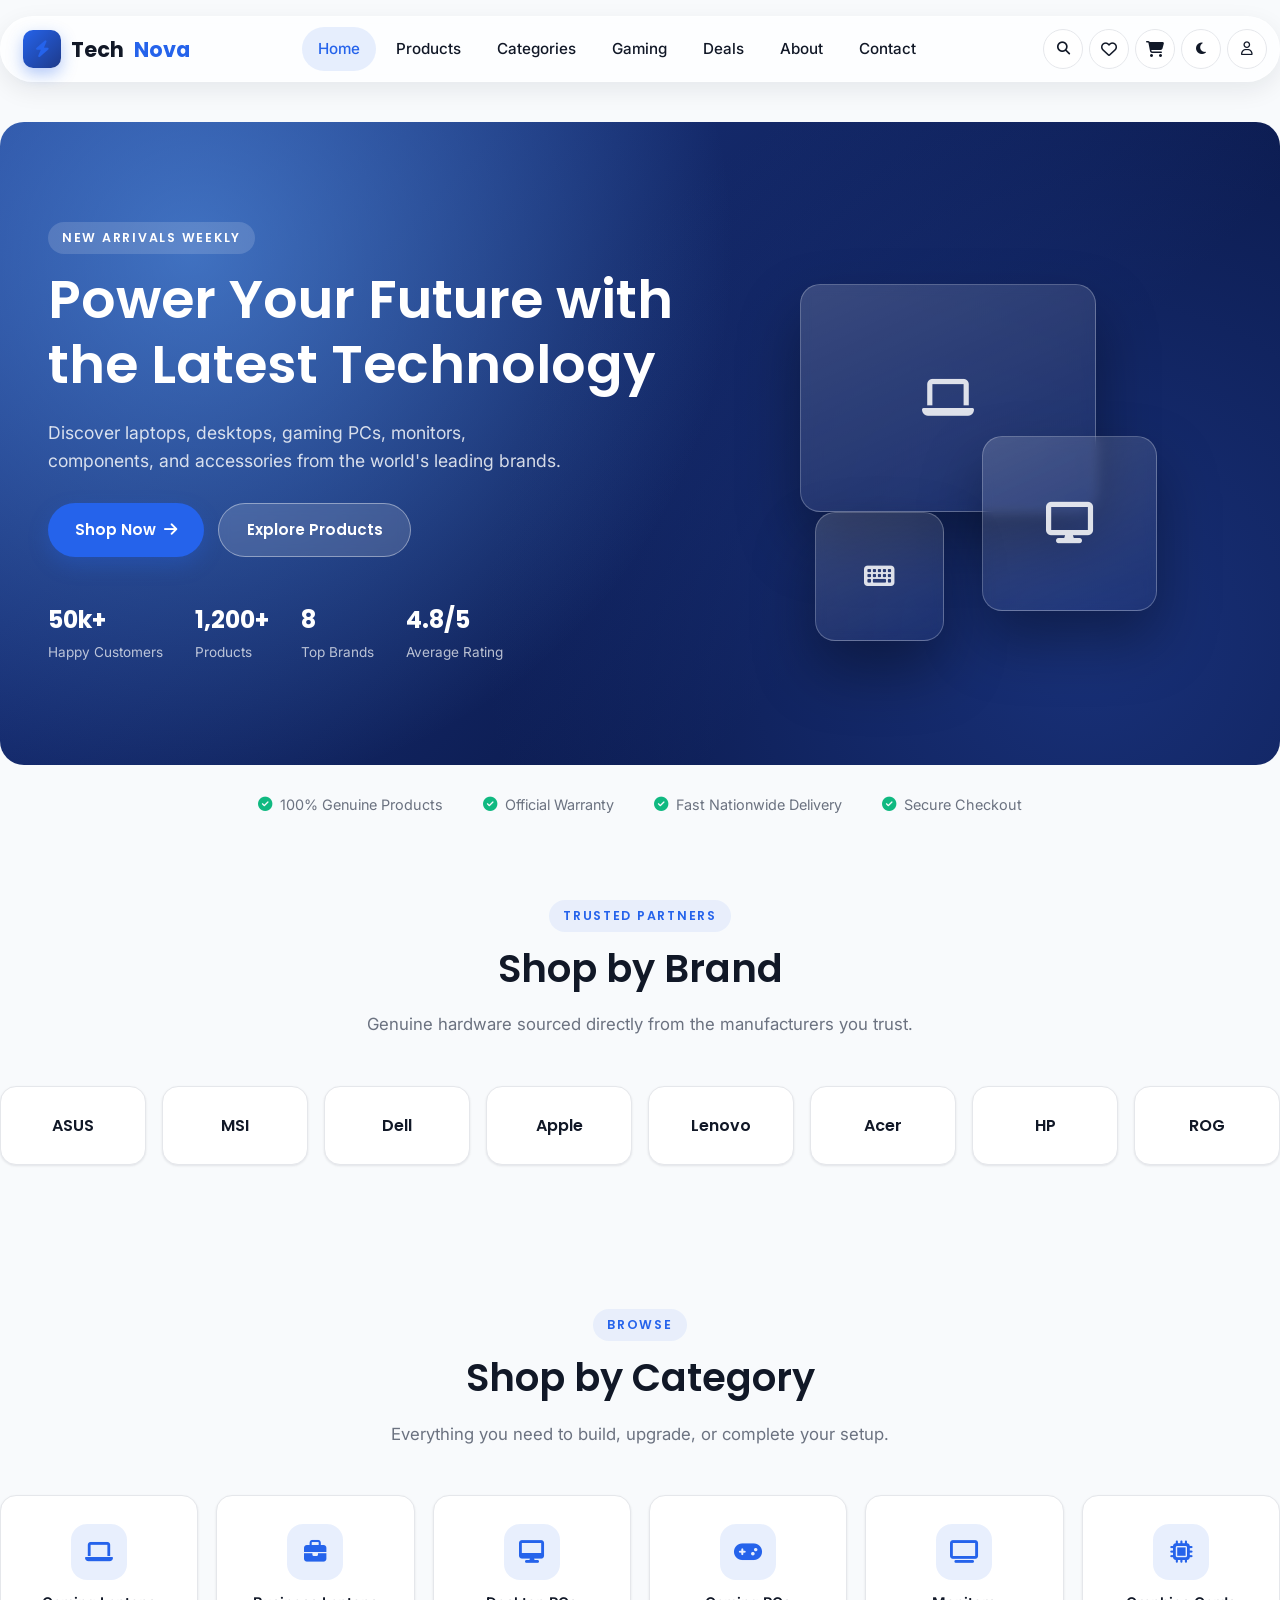
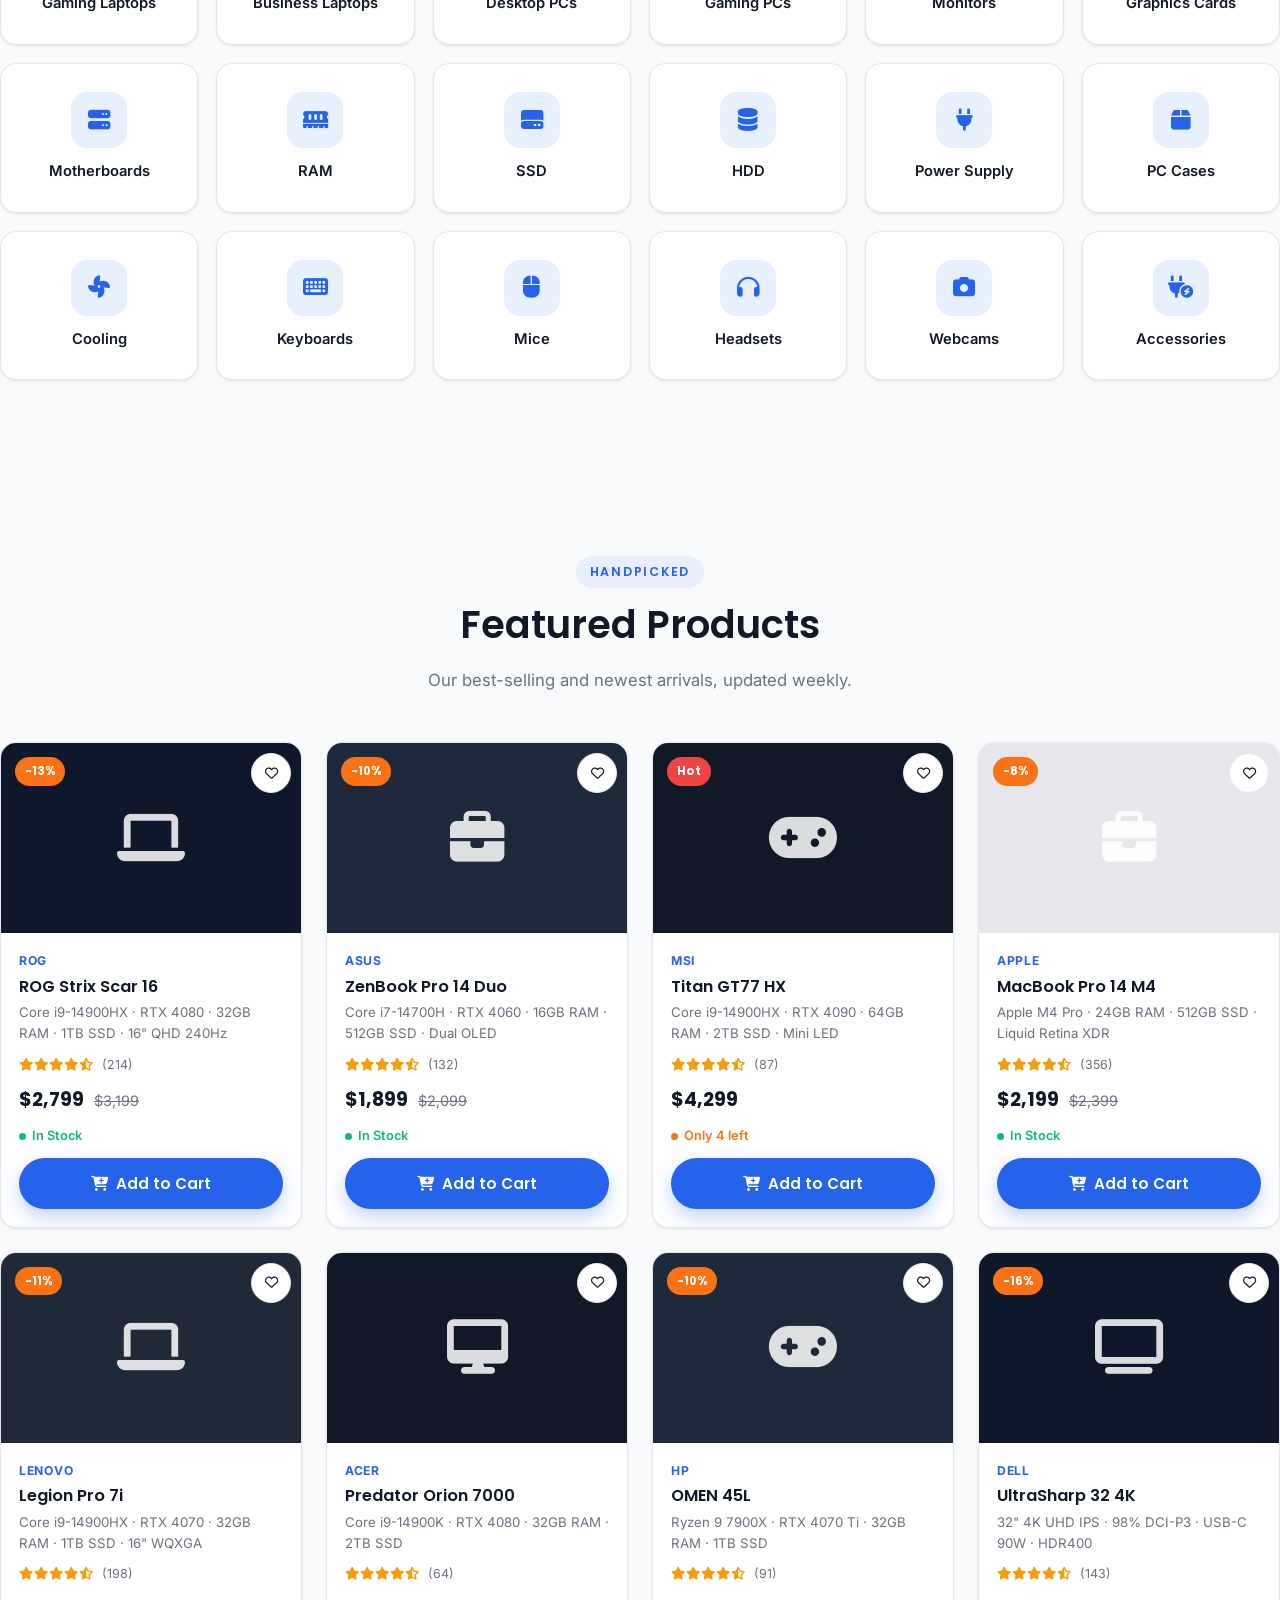
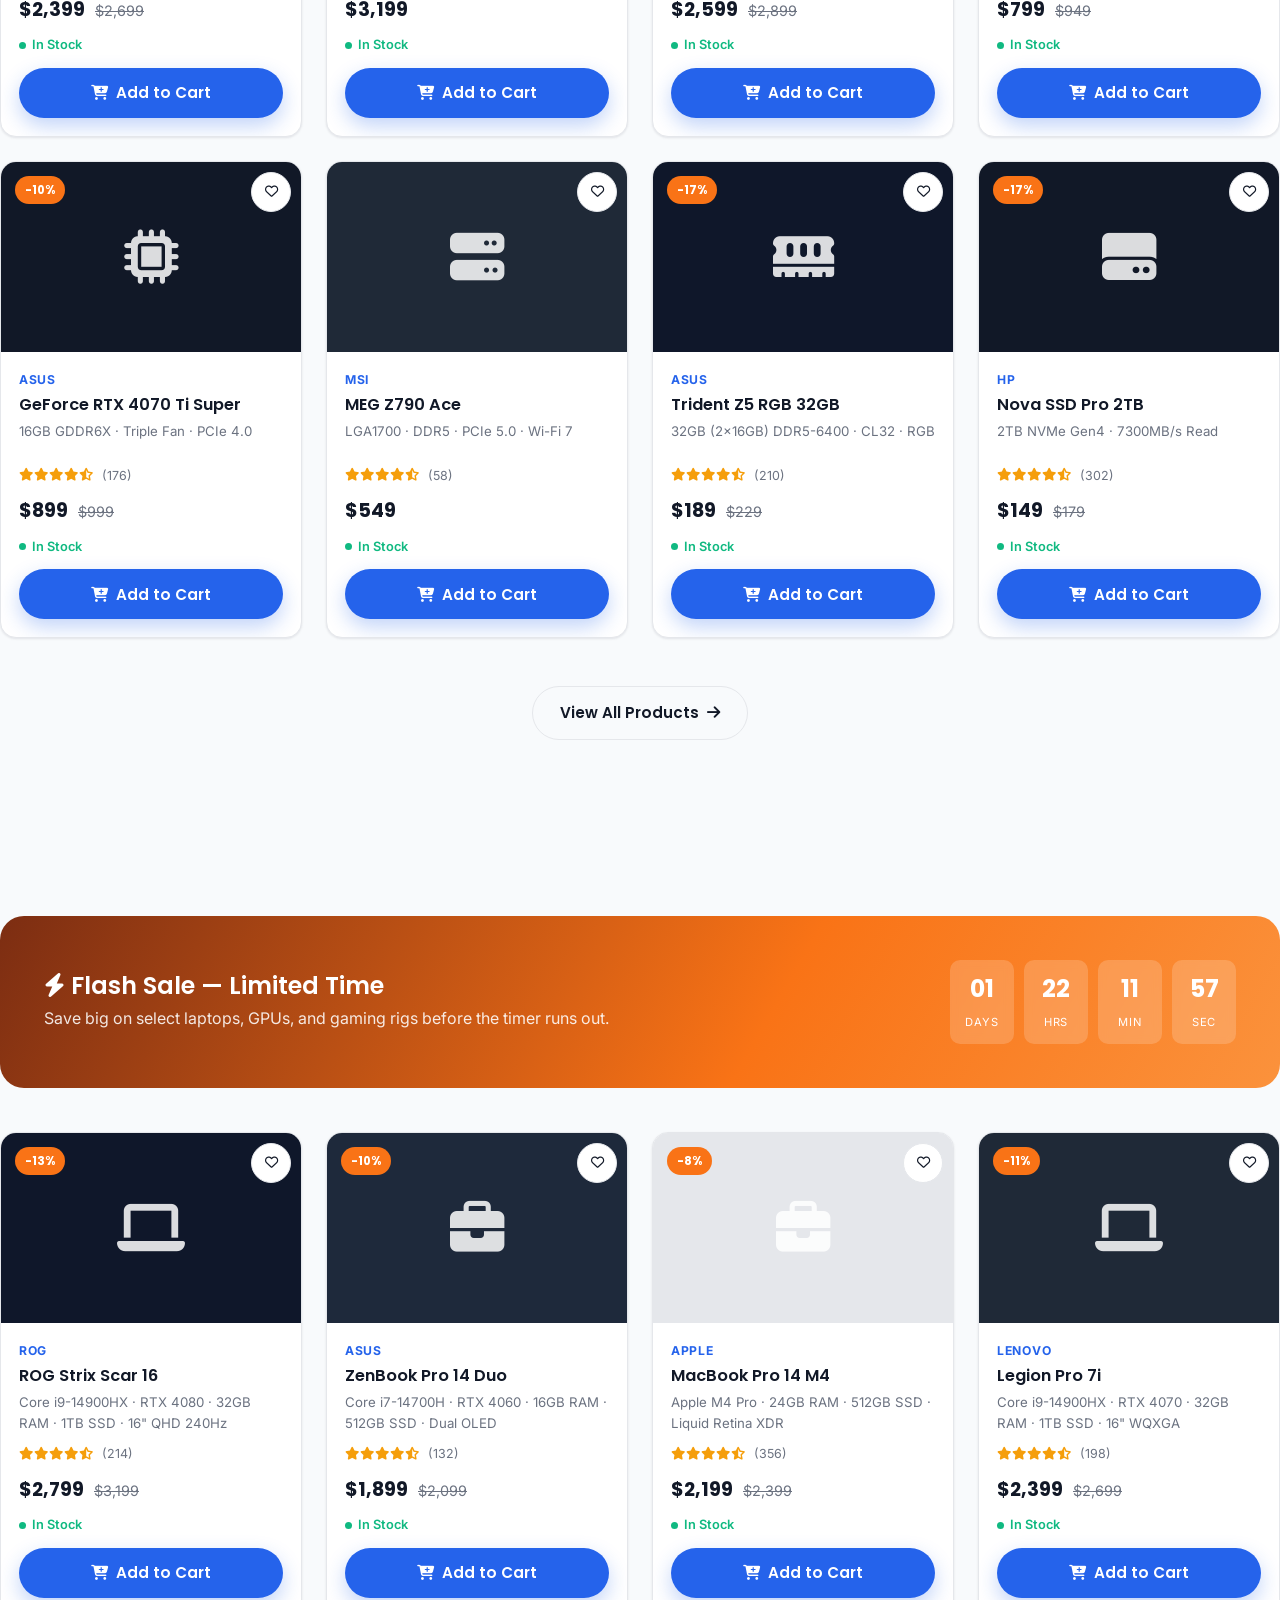
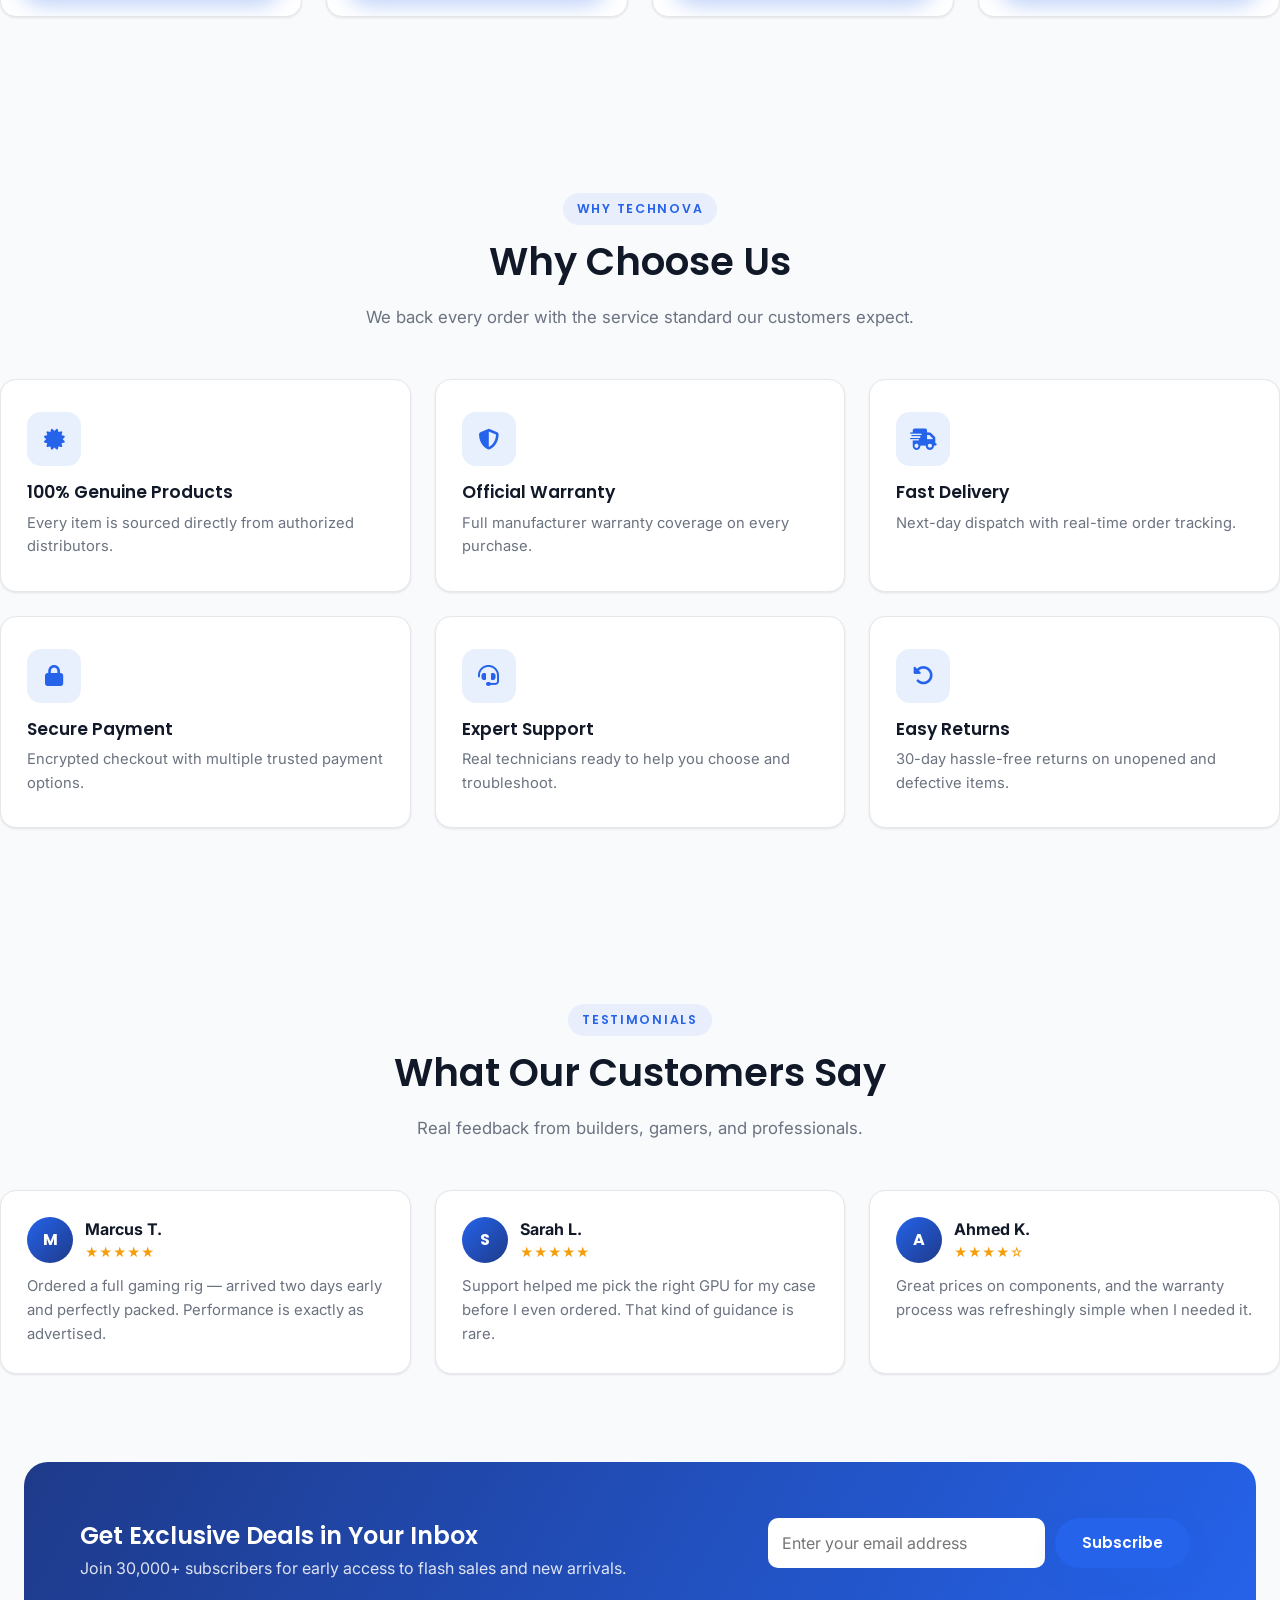
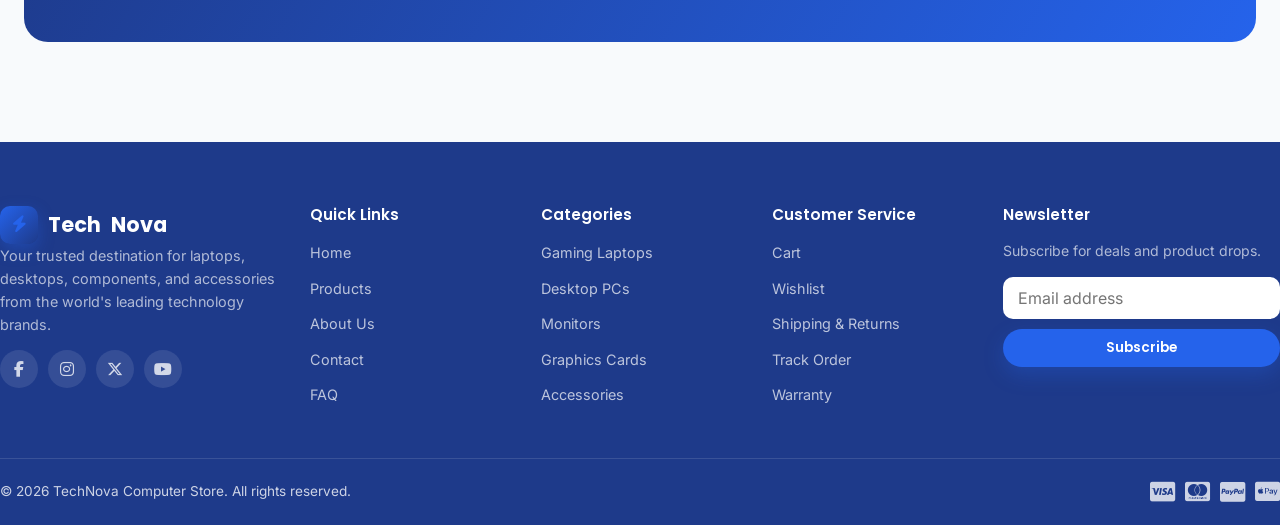
==== index.html @ 590c4b28 "first commit" ====
<!DOCTYPE html>
<html lang="en">
<head>
<meta charset="UTF-8">
<meta name="viewport" content="width=device-width, initial-scale=1.0">
<title>TechNova Computer Store — Power Your Future with the Latest Technology</title>
<meta name="description" content="Shop laptops, desktops, gaming PCs, monitors, components and accessories from the world's leading tech brands at TechNova.">
<link rel="preconnect" href="https://fonts.googleapis.com">
<link href="https://fonts.googleapis.com/css2?family=Poppins:wght@500;600;700;800&family=Inter:wght@400;500;600;700&display=swap" rel="stylesheet">
<link rel="icon" type="image/svg+xml" href="images/icons/favicon.svg">
<link rel="stylesheet" href="https://cdnjs.cloudflare.com/ajax/libs/font-awesome/6.5.2/css/all.min.css">
<link rel="stylesheet" href="css/style.css">
<link rel="stylesheet" href="css/animations.css">
<link rel="stylesheet" href="css/responsive.css">
</head>
<body>

<header class="site-header" id="siteHeader">
  <div class="header-inner">
    <a href="index.html" class="logo"><span class="logo-mark"><i class="fa-solid fa-bolt"></i></span>Tech<span>Nova</span></a>
    <nav class="nav-menu" id="navMenu">
      <a href="index.html" class="active">Home</a>
      <a href="products.html">Products</a>
      <a href="products.html#categories">Categories</a>
      <a href="products.html?category=gaming-laptops">Gaming</a>
      <a href="#deals">Deals</a>
      <a href="about.html">About</a>
      <a href="contact.html">Contact</a>
    </nav>
    <div class="header-actions">
      <button class="icon-btn search-open-btn" aria-label="Search"><i class="fa-solid fa-magnifying-glass"></i></button>
      <a href="wishlist.html" class="icon-btn icon-btn-wrap" aria-label="Wishlist"><i class="fa-regular fa-heart"></i><span class="badge-dot wishlist-count">0</span></a>
      <a href="cart.html" class="icon-btn icon-btn-wrap" aria-label="Cart"><i class="fa-solid fa-cart-shopping"></i><span class="badge-dot cart-count">0</span></a>
      <button class="icon-btn theme-toggle" aria-label="Toggle dark mode"><i class="fa-solid fa-moon"></i></button>
      <button class="icon-btn" aria-label="Account"><i class="fa-regular fa-user"></i></button>
      <button class="nav-toggle" id="navToggle" aria-label="Menu" aria-expanded="false"><span></span><span></span><span></span></button>
    </div>
  </div>
</header>

<div class="search-overlay" id="searchOverlay">
  <div class="search-panel">
    <div class="search-input-row">
      <i class="fa-solid fa-magnifying-glass"></i>
      <input type="text" id="searchInput" placeholder="Search laptops, GPUs, monitors...">
      <button id="searchCloseBtn" aria-label="Close search"><i class="fa-solid fa-xmark"></i></button>
    </div>
    <div class="search-results" id="searchResults"></div>
  </div>
</div>

<main>

  <!-- Hero -->
  <section class="hero container">
    <div class="hero-content">
      <span class="eyebrow">New Arrivals Weekly</span>
      <h1 class="fade-up">Power Your Future with the Latest Technology</h1>
      <p class="fade-up">Discover laptops, desktops, gaming PCs, monitors, components, and accessories from the world's leading brands.</p>
      <div class="hero-actions fade-up">
        <a href="products.html" class="btn btn-primary">Shop Now <i class="fa-solid fa-arrow-right"></i></a>
        <a href="#categories" class="btn btn-ghost">Explore Products</a>
      </div>
      <div class="hero-stats fade-up">
        <div><strong>50k+</strong><span>Happy Customers</span></div>
        <div><strong>1,200+</strong><span>Products</span></div>
        <div><strong>8</strong><span>Top Brands</span></div>
        <div><strong>4.8/5</strong><span>Average Rating</span></div>
      </div>
    </div>
    <div class="hero-visual">
      <div class="device-stack">
        <div class="device-panel p1"><i class="fa-solid fa-laptop"></i></div>
        <div class="device-panel p2"><i class="fa-solid fa-display"></i></div>
        <div class="device-panel p3"><i class="fa-solid fa-keyboard"></i></div>
      </div>
    </div>
  </section>

  <div class="container">
    <div class="trust-bar">
      <span><i class="fa-solid fa-circle-check"></i> 100% Genuine Products</span>
      <span><i class="fa-solid fa-circle-check"></i> Official Warranty</span>
      <span><i class="fa-solid fa-circle-check"></i> Fast Nationwide Delivery</span>
      <span><i class="fa-solid fa-circle-check"></i> Secure Checkout</span>
    </div>
  </div>

  <!-- Shop by Brand -->
  <section class="section-tight container">
    <div class="section-head">
      <span class="eyebrow">Trusted Partners</span>
      <h2>Shop by Brand</h2>
      <p>Genuine hardware sourced directly from the manufacturers you trust.</p>
    </div>
    <div class="brand-grid" id="brandGrid"></div>
  </section>

  <!-- Shop by Category -->
  <section class="section container" id="categories">
    <div class="section-head">
      <span class="eyebrow">Browse</span>
      <h2>Shop by Category</h2>
      <p>Everything you need to build, upgrade, or complete your setup.</p>
    </div>
    <div class="category-grid" id="categoryGrid"></div>
  </section>

  <!-- Featured Products -->
  <section class="section container">
    <div class="section-head">
      <span class="eyebrow">Handpicked</span>
      <h2>Featured Products</h2>
      <p>Our best-selling and newest arrivals, updated weekly.</p>
    </div>
    <div class="product-grid" id="featuredGrid"></div>
    <div class="text-center mt-lg">
      <a href="products.html" class="btn btn-outline">View All Products <i class="fa-solid fa-arrow-right"></i></a>
    </div>
  </section>

  <!-- Deals -->
  <section class="section container" id="deals">
    <div class="deals-banner fade-up">
      <div>
        <h2><i class="fa-solid fa-bolt"></i> Flash Sale — Limited Time</h2>
        <p>Save big on select laptops, GPUs, and gaming rigs before the timer runs out.</p>
      </div>
      <div class="countdown">
        <div class="cd-box"><strong class="cd-days">00</strong><span>Days</span></div>
        <div class="cd-box"><strong class="cd-hours">00</strong><span>Hrs</span></div>
        <div class="cd-box"><strong class="cd-mins">00</strong><span>Min</span></div>
        <div class="cd-box"><strong class="cd-secs">00</strong><span>Sec</span></div>
      </div>
    </div>
    <div class="product-grid" id="dealsGrid"></div>
  </section>

  <!-- Why choose us -->
  <section class="section container">
    <div class="section-head">
      <span class="eyebrow">Why TechNova</span>
      <h2>Why Choose Us</h2>
      <p>We back every order with the service standard our customers expect.</p>
    </div>
    <div class="feature-grid">
      <div class="feature-card fade-up"><span class="feature-icon"><i class="fa-solid fa-certificate"></i></span><h3>100% Genuine Products</h3><p>Every item is sourced directly from authorized distributors.</p></div>
      <div class="feature-card fade-up"><span class="feature-icon"><i class="fa-solid fa-shield-halved"></i></span><h3>Official Warranty</h3><p>Full manufacturer warranty coverage on every purchase.</p></div>
      <div class="feature-card fade-up"><span class="feature-icon"><i class="fa-solid fa-truck-fast"></i></span><h3>Fast Delivery</h3><p>Next-day dispatch with real-time order tracking.</p></div>
      <div class="feature-card fade-up"><span class="feature-icon"><i class="fa-solid fa-lock"></i></span><h3>Secure Payment</h3><p>Encrypted checkout with multiple trusted payment options.</p></div>
      <div class="feature-card fade-up"><span class="feature-icon"><i class="fa-solid fa-headset"></i></span><h3>Expert Support</h3><p>Real technicians ready to help you choose and troubleshoot.</p></div>
      <div class="feature-card fade-up"><span class="feature-icon"><i class="fa-solid fa-rotate-left"></i></span><h3>Easy Returns</h3><p>30-day hassle-free returns on unopened and defective items.</p></div>
    </div>
  </section>

  <!-- Reviews -->
  <section class="section container">
    <div class="section-head">
      <span class="eyebrow">Testimonials</span>
      <h2>What Our Customers Say</h2>
      <p>Real feedback from builders, gamers, and professionals.</p>
    </div>
    <div class="review-grid">
      <div class="review-card fade-up">
        <div class="review-header"><span class="review-avatar">M</span><div><strong>Marcus T.</strong><div class="stars">★★★★★</div></div></div>
        <p>Ordered a full gaming rig — arrived two days early and perfectly packed. Performance is exactly as advertised.</p>
      </div>
      <div class="review-card fade-up">
        <div class="review-header"><span class="review-avatar">S</span><div><strong>Sarah L.</strong><div class="stars">★★★★★</div></div></div>
        <p>Support helped me pick the right GPU for my case before I even ordered. That kind of guidance is rare.</p>
      </div>
      <div class="review-card fade-up">
        <div class="review-header"><span class="review-avatar">A</span><div><strong>Ahmed K.</strong><div class="stars">★★★★☆</div></div></div>
        <p>Great prices on components, and the warranty process was refreshingly simple when I needed it.</p>
      </div>
    </div>
  </section>

  <!-- Newsletter -->
  <section class="container">
    <div class="newsletter fade-up">
      <div>
        <h2>Get Exclusive Deals in Your Inbox</h2>
        <p>Join 30,000+ subscribers for early access to flash sales and new arrivals.</p>
      </div>
      <form class="newsletter-form">
        <input type="email" placeholder="Enter your email address" required aria-label="Email address">
        <button type="submit" class="btn btn-primary">Subscribe</button>
        <span class="form-message"></span>
      </form>
    </div>
  </section>

</main>

<footer class="site-footer">
  <div class="container footer-top">
    <div class="footer-about">
      <a href="index.html" class="logo"><span class="logo-mark"><i class="fa-solid fa-bolt"></i></span>Tech<span style="color:#fff">Nova</span></a>
      <p>Your trusted destination for laptops, desktops, components, and accessories from the world's leading technology brands.</p>
      <div class="footer-social">
        <a href="#" aria-label="Facebook"><i class="fa-brands fa-facebook-f"></i></a>
        <a href="#" aria-label="Instagram"><i class="fa-brands fa-instagram"></i></a>
        <a href="#" aria-label="X"><i class="fa-brands fa-x-twitter"></i></a>
        <a href="#" aria-label="YouTube"><i class="fa-brands fa-youtube"></i></a>
      </div>
    </div>
    <div>
      <h4>Quick Links</h4>
      <ul class="footer-links">
        <li><a href="index.html">Home</a></li>
        <li><a href="products.html">Products</a></li>
        <li><a href="about.html">About Us</a></li>
        <li><a href="contact.html">Contact</a></li>
        <li><a href="faq.html">FAQ</a></li>
      </ul>
    </div>
    <div>
      <h4>Categories</h4>
      <ul class="footer-links">
        <li><a href="products.html?category=gaming-laptops">Gaming Laptops</a></li>
        <li><a href="products.html?category=desktop-pcs">Desktop PCs</a></li>
        <li><a href="products.html?category=monitors">Monitors</a></li>
        <li><a href="products.html?category=graphics-cards">Graphics Cards</a></li>
        <li><a href="products.html?category=accessories">Accessories</a></li>
      </ul>
    </div>
    <div>
      <h4>Customer Service</h4>
      <ul class="footer-links">
        <li><a href="cart.html">Cart</a></li>
        <li><a href="wishlist.html">Wishlist</a></li>
        <li><a href="faq.html">Shipping &amp; Returns</a></li>
        <li><a href="contact.html">Track Order</a></li>
        <li><a href="faq.html">Warranty</a></li>
      </ul>
    </div>
    <div>
      <h4>Newsletter</h4>
      <p style="font-size:0.88rem;color:rgba(255,255,255,0.65)">Subscribe for deals and product drops.</p>
      <form class="newsletter-form" style="flex-direction:column;align-items:stretch">
        <input type="email" placeholder="Email address" required aria-label="Email address">
        <button type="submit" class="btn btn-primary btn-sm">Subscribe</button>
        <span class="form-message"></span>
      </form>
    </div>
  </div>
  <div class="container footer-bottom">
    <span>© 2026 TechNova Computer Store. All rights reserved.</span>
    <div class="footer-payments" aria-label="Accepted payment methods">
      <i class="fa-brands fa-cc-visa"></i><i class="fa-brands fa-cc-mastercard"></i><i class="fa-brands fa-cc-paypal"></i><i class="fa-brands fa-cc-apple-pay"></i>
    </div>
  </div>
</footer>

<button class="back-to-top" id="backToTop" aria-label="Back to top"><i class="fa-solid fa-arrow-up"></i></button>

<div class="modal" id="quickViewModal">
  <div class="modal-panel">
    <button class="modal-close" data-close-modal aria-label="Close"><i class="fa-solid fa-xmark"></i></button>
    <div id="quickViewBody"></div>
  </div>
</div>

<script src="js/products.js"></script>
<script src="js/cart.js"></script>
<script src="js/wishlist.js"></script>
<script src="js/search.js"></script>
<script src="js/app.js"></script>
</body>
</html>
---- css/style.css ----
/* ==========================================================================
   TechNova Computer Store — Core Stylesheet
   ========================================================================== */

:root {
  --primary: #2563eb;
  --primary-dark: #1d4ed8;
  --secondary: #1e3a8a;
  --bg: #f8fafc;
  --card: #ffffff;
  --text: #111827;
  --text-muted: #6b7280;
  --success: #10b981;
  --sale: #f97316;
  --border: #e5e7eb;

  --radius: 16px;
  --radius-sm: 10px;
  --radius-lg: 24px;
  --shadow-sm: 0 1px 3px rgba(17, 24, 39, 0.06), 0 1px 2px rgba(17, 24, 39, 0.04);
  --shadow-md: 0 8px 24px rgba(17, 24, 39, 0.08);
  --shadow-lg: 0 20px 45px rgba(17, 24, 39, 0.12);
  --header-h: 76px;

  --font-heading: "Poppins", sans-serif;
  --font-body: "Inter", sans-serif;
}

[data-theme="dark"] {
  --bg: #0b1220;
  --card: #111827;
  --text: #f1f5f9;
  --text-muted: #94a3b8;
  --border: #1f2937;
  --shadow-sm: 0 1px 3px rgba(0, 0, 0, 0.3);
  --shadow-md: 0 8px 24px rgba(0, 0, 0, 0.35);
  --shadow-lg: 0 20px 45px rgba(0, 0, 0, 0.5);
}

* { box-sizing: border-box; }

html { scroll-behavior: smooth; }

body {
  margin: 0;
  font-family: var(--font-body);
  background: var(--bg);
  color: var(--text);
  line-height: 1.6;
  -webkit-font-smoothing: antialiased;
  transition: background 0.3s ease, color 0.3s ease;
}

h1, h2, h3, h4, h5 {
  font-family: var(--font-heading);
  font-weight: 600;
  line-height: 1.2;
  margin: 0 0 0.5em;
  color: var(--text);
}

p { margin: 0 0 1em; color: var(--text-muted); }

a { color: inherit; text-decoration: none; }

img { max-width: 100%; display: block; }

ul { list-style: none; margin: 0; padding: 0; }

button { font-family: inherit; cursor: pointer; border: none; background: none; color: inherit; }

input, textarea, select {
  font-family: inherit;
  font-size: 1rem;
  color: var(--text);
  background: var(--card);
  border: 1px solid var(--border);
  border-radius: var(--radius-sm);
  padding: 0.7rem 0.9rem;
}

input:focus-visible, textarea:focus-visible, select:focus-visible,
button:focus-visible, a:focus-visible {
  outline: 2px solid var(--primary);
  outline-offset: 2px;
}

.container {
  max-width: 1280px;
  margin: 0 auto;
  padding: 0 24px;
}

.section { padding: 88px 0; }
.section-tight { padding: 56px 0; }

.section-head { text-align: center; max-width: 640px; margin: 0 auto 48px; }
.eyebrow {
  display: inline-block;
  font-family: var(--font-heading);
  font-size: 0.78rem;
  font-weight: 600;
  letter-spacing: 0.14em;
  text-transform: uppercase;
  color: var(--primary);
  background: rgba(37, 99, 235, 0.08);
  padding: 6px 14px;
  border-radius: 100px;
  margin-bottom: 14px;
}
.section-head h2 { font-size: clamp(1.7rem, 3vw, 2.4rem); }
.section-head p { font-size: 1.05rem; }

/* ---- Buttons ------------------------------------------------------- */
.btn {
  display: inline-flex;
  align-items: center;
  justify-content: center;
  gap: 8px;
  padding: 0.85rem 1.7rem;
  border-radius: 100px;
  font-weight: 600;
  font-size: 0.95rem;
  font-family: var(--font-heading);
  position: relative;
  overflow: hidden;
  transition: transform 0.2s ease, box-shadow 0.2s ease, background 0.2s ease;
  white-space: nowrap;
}
.btn:active { transform: scale(0.97); }
.btn-primary { background: var(--primary); color: #fff; box-shadow: 0 8px 20px rgba(37, 99, 235, 0.28); }
.btn-primary:hover { background: var(--primary-dark); box-shadow: 0 10px 26px rgba(37, 99, 235, 0.36); transform: translateY(-2px); }
.btn-outline { background: transparent; color: var(--text); border: 1.5px solid var(--border); }
.btn-outline:hover { border-color: var(--primary); color: var(--primary); transform: translateY(-2px); }
.btn-ghost { background: rgba(255,255,255,0.14); color: #fff; border: 1.5px solid rgba(255,255,255,0.4); backdrop-filter: blur(6px); }
.btn-ghost:hover { background: rgba(255,255,255,0.24); transform: translateY(-2px); }
.btn-block { width: 100%; }
.btn-sm { padding: 0.55rem 1.1rem; font-size: 0.85rem; }
.btn[disabled] { opacity: 0.5; cursor: not-allowed; pointer-events: none; }

.link-btn { color: var(--primary); font-weight: 600; font-size: 0.9rem; display: inline-flex; align-items: center; gap: 6px; }
.link-btn:hover { text-decoration: underline; }

.icon-btn {
  width: 40px; height: 40px;
  display: inline-flex; align-items: center; justify-content: center;
  border-radius: 50%;
  background: var(--card);
  border: 1px solid var(--border);
  color: var(--text);
  transition: all 0.2s ease;
}
.icon-btn:hover { background: var(--primary); color: #fff; border-color: var(--primary); transform: translateY(-2px); }
.icon-btn.active { color: var(--sale); border-color: var(--sale); }
.icon-btn.active:hover { background: var(--sale); color: #fff; }

/* ---- Header ---------------------------------------------------------- */
.site-header {
  position: sticky; top: 0; z-index: 200;
  padding: 16px 0;
  transition: all 0.3s ease;
}
.header-inner {
  display: flex; align-items: center; justify-content: space-between;
  gap: 24px;
  background: rgba(255, 255, 255, 0.72);
  backdrop-filter: blur(16px) saturate(160%);
  -webkit-backdrop-filter: blur(16px) saturate(160%);
  border: 1px solid rgba(255,255,255,0.5);
  border-radius: 100px;
  padding: 10px 12px 10px 22px;
  box-shadow: var(--shadow-md);
  max-width: 1280px;
  margin: 0 auto;
}
[data-theme="dark"] .header-inner { background: rgba(17, 24, 39, 0.72); border-color: rgba(255,255,255,0.08); }
.site-header.scrolled .header-inner { box-shadow: var(--shadow-lg); }

.logo { display: flex; align-items: center; gap: 10px; font-family: var(--font-heading); font-weight: 700; font-size: 1.3rem; }
.logo-mark {
  width: 38px; height: 38px; border-radius: 10px;
  background: linear-gradient(135deg, var(--primary), var(--secondary));
  display: flex; align-items: center; justify-content: center; color: #fff; font-size: 1.05rem;
  box-shadow: 0 6px 16px rgba(37,99,235,0.35);
}
.logo span { color: var(--primary); }

.nav-menu { display: flex; align-items: center; gap: 4px; }
.nav-menu a {
  padding: 10px 16px; border-radius: 100px; font-weight: 500; font-size: 0.95rem;
  transition: all 0.2s ease;
}
.nav-menu a:hover, .nav-menu a.active { background: rgba(37,99,235,0.1); color: var(--primary); }

.header-actions { display: flex; align-items: center; gap: 6px; }
.badge-dot {
  position: absolute; top: -2px; right: -2px;
  background: var(--sale); color: #fff; font-size: 0.65rem; font-weight: 700;
  min-width: 18px; height: 18px; border-radius: 50%;
  display: inline-flex; align-items: center; justify-content: center;
  padding: 0 3px;
}
.icon-btn-wrap { position: relative; }

.nav-toggle {
  display: none; flex-direction: column; gap: 5px; width: 40px; height: 40px;
  align-items: center; justify-content: center; border-radius: 50%;
}
.nav-toggle span { width: 20px; height: 2px; background: var(--text); transition: all 0.25s ease; }
.nav-toggle.open span:nth-child(1) { transform: translateY(7px) rotate(45deg); }
.nav-toggle.open span:nth-child(2) { opacity: 0; }
.nav-toggle.open span:nth-child(3) { transform: translateY(-7px) rotate(-45deg); }

/* ---- Search overlay --------------------------------------------------- */
.search-overlay {
  position: fixed; inset: 0; z-index: 500;
  background: rgba(15, 23, 42, 0.55);
  backdrop-filter: blur(4px);
  display: flex; align-items: flex-start; justify-content: center;
  padding: 90px 20px;
  opacity: 0; pointer-events: none; transition: opacity 0.25s ease;
}
.search-overlay.open { opacity: 1; pointer-events: all; }
.search-panel {
  background: var(--card); border-radius: var(--radius-lg); box-shadow: var(--shadow-lg);
  width: 100%; max-width: 620px; padding: 24px; transform: translateY(-16px); transition: transform 0.25s ease;
}
.search-overlay.open .search-panel { transform: translateY(0); }
.search-input-row { display: flex; align-items: center; gap: 12px; border-bottom: 1px solid var(--border); padding-bottom: 14px; }
.search-input-row i { color: var(--text-muted); font-size: 1.1rem; }
.search-input-row input { border: none; flex: 1; font-size: 1.1rem; padding: 4px 0; }
.search-input-row input:focus-visible { outline: none; }
.search-results { margin-top: 14px; max-height: 50vh; overflow-y: auto; display: flex; flex-direction: column; gap: 4px; }
.search-result-row { display: flex; align-items: center; gap: 12px; padding: 10px; border-radius: var(--radius-sm); }
.search-result-row:hover { background: var(--bg); }
.search-result-icon { width: 44px; height: 44px; border-radius: 10px; display: flex; align-items: center; justify-content: center; color: #fff; flex-shrink: 0; }
.search-result-row strong { display: block; font-size: 0.92rem; }
.search-result-row small { color: var(--text-muted); }
.search-empty { color: var(--text-muted); text-align: center; padding: 20px 0; }

/* ---- Hero -------------------------------------------------------------- */
.hero {
  position: relative;
  overflow: hidden;
  border-radius: var(--radius-lg);
  margin: 24px auto 0;
  max-width: 1280px;
  background:
    radial-gradient(circle at 15% 20%, rgba(96, 165, 250, 0.55), transparent 45%),
    radial-gradient(circle at 85% 80%, rgba(30, 58, 138, 0.7), transparent 50%),
    linear-gradient(135deg, var(--secondary), #0b1a4d 70%);
  color: #fff;
  padding: 100px 48px;
  display: grid;
  grid-template-columns: 1.1fr 0.9fr;
  align-items: center;
  gap: 40px;
}
.hero-content .eyebrow { background: rgba(255,255,255,0.15); color: #fff; }
.hero h1 { font-size: clamp(2.1rem, 4.2vw, 3.4rem); color: #fff; margin-bottom: 0.4em; }
.hero p { color: rgba(255,255,255,0.82); font-size: 1.1rem; max-width: 520px; }
.hero-actions { display: flex; gap: 14px; margin-top: 28px; flex-wrap: wrap; }
.hero-stats { display: flex; gap: 32px; margin-top: 44px; }
.hero-stats div strong { display: block; font-family: var(--font-heading); font-size: 1.5rem; }
.hero-stats div span { font-size: 0.85rem; color: rgba(255,255,255,0.7); }

.hero-visual {
  position: relative;
  display: flex; align-items: center; justify-content: center;
}
.device-stack {
  position: relative;
  width: 100%;
  max-width: 380px;
  aspect-ratio: 1/1;
}
.device-panel {
  position: absolute;
  border-radius: 20px;
  background: linear-gradient(155deg, rgba(255,255,255,0.16), rgba(255,255,255,0.03));
  border: 1px solid rgba(255,255,255,0.25);
  backdrop-filter: blur(6px);
  box-shadow: 0 30px 60px rgba(0,0,0,0.35);
}
.device-panel.p1 { width: 78%; height: 60%; top: 8%; left: 4%; animation: float 6s ease-in-out infinite; display:flex; align-items:center; justify-content:center; }
.device-panel.p2 { width: 46%; height: 46%; bottom: 6%; right: 2%; animation: float 7s ease-in-out infinite 0.4s; display:flex; align-items:center; justify-content:center; }
.device-panel.p3 { width: 34%; height: 34%; bottom: -2%; left: 8%; animation: float 5.5s ease-in-out infinite 0.8s; display:flex; align-items:center; justify-content:center; }
.device-panel i { font-size: 2.6rem; color: rgba(255,255,255,0.85); }
.device-panel.p3 i { font-size: 1.7rem; }

/* ---- Marquee / trust bar --------------------------------------------- */
.trust-bar {
  display: flex; flex-wrap: wrap; justify-content: center; gap: 40px;
  padding: 28px 0; color: var(--text-muted); font-size: 0.9rem;
}
.trust-bar span { display: flex; align-items: center; gap: 8px; }
.trust-bar i { color: var(--success); }

/* ---- Brand grid --------------------------------------------------------*/
.brand-grid { display: grid; grid-template-columns: repeat(8, 1fr); gap: 16px; }
.brand-card {
  background: var(--card); border: 1px solid var(--border); border-radius: var(--radius);
  padding: 26px 10px; text-align: center; font-family: var(--font-heading); font-weight: 600;
  transition: all 0.25s ease; box-shadow: var(--shadow-sm);
}
.brand-card:hover { transform: translateY(-6px); box-shadow: var(--shadow-md); border-color: var(--primary); color: var(--primary); }

/* ---- Category grid ------------------------------------------------------*/
.category-grid { display: grid; grid-template-columns: repeat(6, 1fr); gap: 18px; }
.category-card {
  background: var(--card); border: 1px solid var(--border); border-radius: var(--radius);
  padding: 28px 16px; text-align: center; box-shadow: var(--shadow-sm);
  transition: all 0.25s ease;
  display: flex; flex-direction: column; align-items: center; gap: 12px;
}
.category-card:hover { transform: translateY(-6px) scale(1.02); box-shadow: var(--shadow-md); border-color: var(--primary); }
.category-icon {
  width: 56px; height: 56px; border-radius: 16px;
  background: rgba(37,99,235,0.1); color: var(--primary);
  display: flex; align-items: center; justify-content: center; font-size: 1.4rem;
}
.category-name { font-weight: 600; font-size: 0.92rem; }

/* ---- Product grid & cards ----------------------------------------------*/
.product-grid { display: grid; grid-template-columns: repeat(4, 1fr); gap: 24px; }
.product-card {
  position: relative;
  background: var(--card); border: 1px solid var(--border); border-radius: var(--radius);
  overflow: hidden; box-shadow: var(--shadow-sm); transition: all 0.3s ease;
  display: flex; flex-direction: column;
}
.product-card:hover { transform: translateY(-6px); box-shadow: var(--shadow-lg); border-color: transparent; }

.product-badge {
  position: absolute; top: 14px; left: 14px; z-index: 2;
  font-size: 0.72rem; font-weight: 700; padding: 5px 10px; border-radius: 100px; color: #fff;
  font-family: var(--font-heading);
}
.badge-sale { background: var(--sale); }
.badge-hot { background: #ef4444; }
.badge-new { background: var(--success); }

.wishlist-btn { position: absolute; top: 10px; right: 10px; z-index: 2; }

.product-media {
  position: relative; height: 190px; display: flex; align-items: center; justify-content: center;
  overflow: hidden;
}
.product-media img {
  position: absolute; inset: 0; width: 100%; height: 100%; object-fit: cover;
  z-index: 1; transition: transform 0.4s ease;
}
.product-card:hover .product-media img { transform: scale(1.06); }
.placeholder-icon { font-size: 3.4rem; color: rgba(255,255,255,0.85); transition: transform 0.4s ease; }
.product-card:hover .placeholder-icon { transform: scale(1.12) rotate(-3deg); }
.quick-view {
  position: absolute; bottom: -46px; left: 0; right: 0;
  text-align: center; padding: 10px; font-weight: 600; font-size: 0.85rem;
  background: rgba(17,24,39,0.82); color: #fff; transition: bottom 0.25s ease;
}
.product-card:hover .quick-view { bottom: 0; }

.product-body { padding: 18px; display: flex; flex-direction: column; gap: 6px; flex: 1; }
.product-brand { font-size: 0.76rem; font-weight: 700; letter-spacing: 0.06em; text-transform: uppercase; color: var(--primary); }
.product-name { font-size: 1.02rem; margin: 0; }
.product-name a:hover { color: var(--primary); }
.product-specs { font-size: 0.83rem; color: var(--text-muted); margin: 0 0 4px; min-height: 2.6em; }

.product-rating { display: flex; align-items: center; gap: 8px; font-size: 0.85rem; }
.stars { color: #f59e0b; letter-spacing: 1px; font-size: 0.8rem; }
.rating-count { color: var(--text-muted); font-size: 0.78rem; }

.product-price-row { display: flex; align-items: baseline; gap: 10px; margin: 4px 0; }
.price-now { font-family: var(--font-heading); font-weight: 700; font-size: 1.2rem; color: var(--text); }
.price-old { font-size: 0.9rem; color: var(--text-muted); text-decoration: line-through; }
.product-price-row.large .price-now { font-size: 2rem; }

.stock { font-size: 0.8rem; font-weight: 600; margin-bottom: 6px; display: inline-flex; align-items: center; gap: 6px; }
.stock::before { content: ""; width: 7px; height: 7px; border-radius: 50%; }
.stock.in { color: var(--success); } .stock.in::before { background: var(--success); }
.stock.low { color: var(--sale); } .stock.low::before { background: var(--sale); }
.stock.out { color: #ef4444; } .stock.out::before { background: #ef4444; }

.empty-state { grid-column: 1/-1; text-align: center; padding: 70px 20px; color: var(--text-muted); }
.empty-state i { font-size: 2.6rem; margin-bottom: 14px; color: var(--border); }

/* ---- Deals / flash sale -------------------------------------------------*/
.deals-banner {
  background: linear-gradient(120deg, #7c2d12, var(--sale) 60%, #fb923c);
  border-radius: var(--radius-lg); color: #fff; padding: 44px; margin-bottom: 44px;
  display: flex; flex-wrap: wrap; align-items: center; justify-content: space-between; gap: 24px;
}
.deals-banner h2 { color: #fff; margin-bottom: 6px; }
.deals-banner p { color: rgba(255,255,255,0.88); margin: 0; }
.countdown { display: flex; gap: 10px; }
.countdown .cd-box { background: rgba(255,255,255,0.18); border-radius: var(--radius-sm); padding: 10px 14px; text-align: center; min-width: 64px; backdrop-filter: blur(4px); }
.countdown .cd-box strong { display: block; font-family: var(--font-heading); font-size: 1.5rem; }
.countdown .cd-box span { font-size: 0.7rem; text-transform: uppercase; letter-spacing: 0.08em; }

/* ---- Why choose us -------------------------------------------------------*/
.feature-grid { display: grid; grid-template-columns: repeat(3, 1fr); gap: 24px; }
.feature-card {
  background: var(--card); border: 1px solid var(--border); border-radius: var(--radius);
  padding: 32px 26px; box-shadow: var(--shadow-sm); transition: all 0.25s ease;
}
.feature-card:hover { transform: translateY(-6px); box-shadow: var(--shadow-md); }
.feature-icon {
  width: 54px; height: 54px; border-radius: 14px; background: rgba(37,99,235,0.1); color: var(--primary);
  display: flex; align-items: center; justify-content: center; font-size: 1.3rem; margin-bottom: 16px;
}
.feature-card h3 { font-size: 1.08rem; }
.feature-card p { margin: 0; font-size: 0.92rem; }

/* ---- Reviews -------------------------------------------------------------*/
.review-grid { display: grid; grid-template-columns: repeat(3, 1fr); gap: 24px; }
.review-card { background: var(--card); border: 1px solid var(--border); border-radius: var(--radius); padding: 26px; box-shadow: var(--shadow-sm); }
.review-header { display: flex; align-items: center; gap: 12px; margin-bottom: 12px; }
.review-avatar {
  width: 46px; height: 46px; border-radius: 50%; background: linear-gradient(135deg, var(--primary), var(--secondary));
  color: #fff; display: flex; align-items: center; justify-content: center; font-weight: 700; font-family: var(--font-heading);
}
.review-card p { margin: 0; font-size: 0.93rem; }

/* ---- Newsletter -----------------------------------------------------------*/
.newsletter {
  background: linear-gradient(120deg, var(--secondary), var(--primary));
  border-radius: var(--radius-lg); padding: 56px; color: #fff;
  display: flex; flex-wrap: wrap; align-items: center; justify-content: space-between; gap: 28px;
}
.newsletter h2 { color: #fff; margin-bottom: 6px; }
.newsletter p { color: rgba(255,255,255,0.85); margin: 0; }
.newsletter-form { display: flex; gap: 10px; flex-wrap: wrap; }
.newsletter-form input { min-width: 260px; border: none; }
.form-message { width: 100%; margin-top: 8px; font-size: 0.85rem; }
.form-message.success { color: #bbf7d0; }
.form-message.error { color: #fecaca; }

/* ---- Footer ---------------------------------------------------------------*/
.site-footer { background: var(--secondary); color: rgba(255,255,255,0.78); margin-top: 100px; }
[data-theme="dark"] .site-footer { background: #060a16; }
.footer-top { padding: 64px 0 40px; display: grid; grid-template-columns: 1.4fr 1fr 1fr 1fr 1.2fr; gap: 32px; }
.footer-top h4 { color: #fff; font-size: 0.95rem; margin-bottom: 16px; }
.footer-top .logo { color: #fff; }
.footer-about p { color: rgba(255,255,255,0.65); font-size: 0.9rem; }
.footer-links li { margin-bottom: 10px; }
.footer-links a { color: rgba(255,255,255,0.7); font-size: 0.9rem; transition: color 0.2s ease; }
.footer-links a:hover { color: #fff; }
.footer-social { display: flex; gap: 10px; margin-top: 14px; }
.footer-social a {
  width: 38px; height: 38px; border-radius: 50%; background: rgba(255,255,255,0.1);
  display: flex; align-items: center; justify-content: center; transition: all 0.2s ease;
}
.footer-social a:hover { background: var(--primary); transform: translateY(-3px); }
.footer-bottom {
  border-top: 1px solid rgba(255,255,255,0.12); padding: 22px 0;
  display: flex; justify-content: space-between; flex-wrap: wrap; gap: 12px; font-size: 0.85rem;
}
.footer-payments { display: flex; gap: 10px; font-size: 1.4rem; }

/* ---- Back to top ------------------------------------------------------- */
.back-to-top {
  position: fixed; bottom: 26px; right: 26px; z-index: 300;
  width: 48px; height: 48px; border-radius: 50%;
  background: var(--primary); color: #fff; box-shadow: var(--shadow-lg);
  display: flex; align-items: center; justify-content: center; font-size: 1.1rem;
  opacity: 0; visibility: hidden; transform: translateY(12px); transition: all 0.3s ease;
}
.back-to-top.show { opacity: 1; visibility: visible; transform: translateY(0); }
.back-to-top:hover { background: var(--primary-dark); transform: translateY(-4px); }

/* ---- Toast -------------------------------------------------------------- */
.toast {
  position: fixed; bottom: 26px; left: 50%; transform: translateX(-50%) translateY(20px);
  background: var(--text); color: #fff; padding: 14px 24px; border-radius: 100px;
  font-size: 0.9rem; font-weight: 500; box-shadow: var(--shadow-lg); z-index: 999;
  opacity: 0; pointer-events: none; transition: all 0.3s ease;
}
[data-theme="dark"] .toast { background: var(--primary); }
.toast.show { opacity: 1; transform: translateX(-50%) translateY(0); }

/* ---- Modal (quick view + checkout) --------------------------------------*/
.modal {
  position: fixed; inset: 0; z-index: 600; display: flex; align-items: center; justify-content: center;
  background: rgba(15,23,42,0.6); backdrop-filter: blur(4px);
  opacity: 0; pointer-events: none; transition: opacity 0.25s ease; padding: 20px;
}
.modal.open { opacity: 1; pointer-events: all; }
.modal-panel {
  background: var(--card); border-radius: var(--radius-lg); box-shadow: var(--shadow-lg);
  max-width: 720px; width: 100%; max-height: 86vh; overflow-y: auto; position: relative;
  transform: scale(0.94); transition: transform 0.25s ease;
}
.modal.open .modal-panel { transform: scale(1); }
.modal-close {
  position: absolute; top: 16px; right: 16px; width: 36px; height: 36px; border-radius: 50%;
  background: var(--bg); display: flex; align-items: center; justify-content: center; z-index: 2;
}
.modal-close:hover { background: var(--border); }
#quickViewBody { display: grid; grid-template-columns: 1fr 1fr; gap: 0; }
.quick-view-media { position: relative; min-height: 320px; display: flex; align-items: center; justify-content: center; border-radius: var(--radius-lg) 0 0 var(--radius-lg); overflow: hidden; }
.quick-view-media img { position: absolute; inset: 0; width: 100%; height: 100%; object-fit: cover; z-index: 1; }
.quick-view-media i { font-size: 4rem; color: rgba(255,255,255,0.85); }
.quick-view-info { padding: 32px; display: flex; flex-direction: column; gap: 8px; }
.quick-view-actions { display: flex; gap: 10px; margin-top: 14px; flex-wrap: wrap; }
.modal-panel.checkout-panel { max-width: 460px; padding: 44px 36px; text-align: center; }
.modal-panel.checkout-panel i { font-size: 3rem; color: var(--success); margin-bottom: 16px; }

/* ---- Page header (breadcrumb banner) ------------------------------------*/
.page-banner {
  background: linear-gradient(120deg, var(--secondary), #0b1a4d);
  border-radius: var(--radius-lg); color: #fff; padding: 60px 40px; margin: 24px auto 0; max-width: 1280px;
  text-align: center;
}
.page-banner h1 { color: #fff; font-size: clamp(1.8rem, 3.4vw, 2.6rem); }
.page-banner .breadcrumb { color: rgba(255,255,255,0.75); font-size: 0.9rem; }
.breadcrumb a:hover { color: var(--primary); text-decoration: underline; }

/* ---- Products page layout ------------------------------------------------*/
.products-layout { display: grid; grid-template-columns: 270px 1fr; gap: 32px; align-items: start; }
.filters-panel {
  background: var(--card); border: 1px solid var(--border); border-radius: var(--radius);
  padding: 24px; position: sticky; top: calc(var(--header-h) + 20px);
}
.filter-group { padding: 18px 0; border-bottom: 1px solid var(--border); }
.filter-group:last-child { border-bottom: none; }
.filter-group h4 { font-size: 0.95rem; margin-bottom: 12px; }
.filter-check { display: flex; align-items: center; gap: 10px; margin-bottom: 10px; font-size: 0.9rem; cursor: pointer; }
.filter-check input { width: 16px; height: 16px; accent-color: var(--primary); padding: 0; }
input[type="range"] { width: 100%; accent-color: var(--primary); padding: 0; border: none; background: transparent; }
.price-value { font-size: 0.85rem; color: var(--text-muted); margin-top: 6px; }

.category-chips { display: flex; flex-wrap: wrap; gap: 8px; margin-bottom: 24px; }
.category-chip {
  padding: 8px 16px; border-radius: 100px; border: 1px solid var(--border); font-size: 0.85rem; font-weight: 500;
  background: var(--card); transition: all 0.2s ease;
}
.category-chip:hover { border-color: var(--primary); color: var(--primary); }
.category-chip.active { background: var(--primary); color: #fff; border-color: var(--primary); }

.products-toolbar { display: flex; justify-content: space-between; align-items: center; margin-bottom: 20px; gap: 16px; flex-wrap: wrap; }
.result-count { color: var(--text-muted); font-size: 0.9rem; }
.sort-select-wrap { display: flex; align-items: center; gap: 10px; font-size: 0.9rem; }

/* ---- Product details page ------------------------------------------------*/
.pd-layout { display: grid; grid-template-columns: 1fr 1fr; gap: 48px; align-items: start; }
.pd-main-image {
  border-radius: var(--radius-lg); height: 420px; display: flex; align-items: center; justify-content: center;
  overflow: hidden; position: relative; cursor: zoom-in;
}
.pd-main-image img { position: absolute; inset: 0; width: 100%; height: 100%; object-fit: cover; z-index: 1; transition: transform 0.25s ease; transform-origin: var(--zoom-x, 50%) var(--zoom-y, 50%); }
.pd-main-image.zoomed img { transform: scale(1.9); }
.pd-main-image i { font-size: 6rem; color: rgba(255,255,255,0.85); transition: transform 0.2s ease; }
.pd-main-image.zoomed i { transform: scale(1.5); }
.pd-thumbs { display: flex; gap: 12px; margin-top: 14px; }
.pd-thumb {
  position: relative; width: 76px; height: 76px; border-radius: var(--radius-sm); display: flex; align-items: center; justify-content: center;
  border: 2px solid transparent; opacity: 0.6; transition: all 0.2s ease; overflow: hidden;
}
.pd-thumb img { position: absolute; inset: 0; width: 100%; height: 100%; object-fit: cover; z-index: 1; }
.pd-thumb i { color: #fff; font-size: 1.4rem; }
.pd-thumb.active, .pd-thumb:hover { opacity: 1; border-color: var(--primary); }

.pd-info h1 { font-size: clamp(1.5rem, 2.6vw, 2rem); margin: 6px 0 10px; }
.pd-description { font-size: 0.98rem; }
.pd-qty-row { display: flex; align-items: center; gap: 14px; margin: 20px 0; flex-wrap: wrap; }
.qty-selector { display: flex; align-items: center; border: 1px solid var(--border); border-radius: 100px; overflow: hidden; }
.qty-btn { width: 40px; height: 44px; font-size: 1.1rem; display: flex; align-items: center; justify-content: center; }
.qty-btn:hover { background: var(--bg); }
.qty-selector input, .qty-input {
  width: 48px; text-align: center; border: none; border-left: 1px solid var(--border); border-right: 1px solid var(--border);
  border-radius: 0; padding: 10px 4px;
}
.pd-share { display: flex; align-items: center; gap: 12px; margin-bottom: 20px; color: var(--text-muted); font-size: 0.9rem; }
.pd-share a {
  width: 34px; height: 34px; border-radius: 50%; border: 1px solid var(--border);
  display: flex; align-items: center; justify-content: center; transition: all 0.2s ease;
}
.pd-share a:hover { background: var(--primary); color: #fff; border-color: var(--primary); }
.pd-trust { display: flex; flex-direction: column; gap: 10px; border-top: 1px solid var(--border); padding-top: 20px; font-size: 0.9rem; }
.pd-trust li { display: flex; align-items: center; gap: 10px; }
.pd-trust i { color: var(--success); }

.pd-tabs { display: flex; gap: 8px; border-bottom: 1px solid var(--border); margin: 60px 0 32px; }
.pd-tab-btn { padding: 14px 20px; font-weight: 600; color: var(--text-muted); border-bottom: 2px solid transparent; }
.pd-tab-btn.active { color: var(--primary); border-color: var(--primary); }
.pd-tab-panel { display: none; }
.pd-tab-panel.active { display: block; }

.specs-table { width: 100%; border-collapse: collapse; }
.specs-table tr { border-bottom: 1px solid var(--border); }
.specs-table th, .specs-table td { text-align: left; padding: 14px 10px; font-size: 0.92rem; }
.specs-table th { color: var(--text-muted); font-weight: 500; width: 220px; }

/* ---- Cart / Wishlist pages ------------------------------------------------*/
.cart-layout { display: grid; grid-template-columns: 1fr 340px; gap: 32px; align-items: start; }
.cart-line {
  display: grid; grid-template-columns: 90px 1fr auto auto; gap: 18px; align-items: center;
  background: var(--card); border: 1px solid var(--border); border-radius: var(--radius); padding: 16px; margin-bottom: 14px;
}
.cart-line-media { position: relative; width: 90px; height: 90px; border-radius: var(--radius-sm); display: flex; align-items: center; justify-content: center; overflow: hidden; }
.cart-line-media img { position: absolute; inset: 0; width: 100%; height: 100%; object-fit: cover; z-index: 1; }
.cart-line-media i { color: #fff; font-size: 1.8rem; }
.cart-line-info h3 { font-size: 0.98rem; margin: 2px 0; }
.cart-line-price { font-family: var(--font-heading); font-weight: 700; }

.cart-summary { background: var(--card); border: 1px solid var(--border); border-radius: var(--radius); padding: 26px; position: sticky; top: calc(var(--header-h) + 20px); }
.summary-row { display: flex; justify-content: space-between; padding: 10px 0; font-size: 0.95rem; color: var(--text-muted); }
.summary-row.total { border-top: 1px solid var(--border); margin-top: 8px; padding-top: 16px; font-weight: 700; color: var(--text); font-size: 1.1rem; }
.cart-actions { display: flex; gap: 10px; margin-top: 18px; flex-wrap: wrap; }

.empty-cart-state { display: none; flex-direction: column; align-items: center; text-align: center; padding: 90px 20px; gap: 12px; }
.empty-cart-state i { font-size: 3rem; color: var(--border); }

/* ---- FAQ / Accordion ------------------------------------------------------*/
.accordion { max-width: 780px; margin: 0 auto; display: flex; flex-direction: column; gap: 14px; }
.accordion-item { background: var(--card); border: 1px solid var(--border); border-radius: var(--radius); overflow: hidden; }
.accordion-trigger {
  width: 100%; display: flex; justify-content: space-between; align-items: center;
  padding: 20px 24px; font-family: var(--font-heading); font-weight: 600; text-align: left;
}
.accordion-trigger i { transition: transform 0.25s ease; color: var(--primary); }
.accordion-item.open .accordion-trigger i { transform: rotate(180deg); }
.accordion-panel { max-height: 0; overflow: hidden; transition: max-height 0.3s ease; }
.accordion-item.open .accordion-panel { max-height: 300px; }
.accordion-panel-inner { padding: 0 24px 22px; color: var(--text-muted); font-size: 0.93rem; }

/* ---- Contact page ---------------------------------------------------------*/
.contact-layout { display: grid; grid-template-columns: 1fr 1fr; gap: 40px; align-items: start; }
.contact-form-card { background: var(--card); border: 1px solid var(--border); border-radius: var(--radius); padding: 32px; }
.form-row { display: grid; grid-template-columns: 1fr 1fr; gap: 16px; margin-bottom: 16px; }
.form-field { display: flex; flex-direction: column; gap: 6px; margin-bottom: 16px; }
.form-field label { font-size: 0.86rem; font-weight: 600; }
.form-field textarea { resize: vertical; min-height: 120px; }
.invalid { border-color: #ef4444 !important; }
.contact-info-card { background: var(--card); border: 1px solid var(--border); border-radius: var(--radius); padding: 32px; margin-bottom: 20px; }
.contact-info-row { display: flex; gap: 16px; align-items: flex-start; padding: 14px 0; border-bottom: 1px solid var(--border); }
.contact-info-row:last-child { border-bottom: none; }
.contact-info-row .icon-circle {
  width: 44px; height: 44px; border-radius: 12px; background: rgba(37,99,235,0.1); color: var(--primary);
  display: flex; align-items: center; justify-content: center; flex-shrink: 0;
}
.map-placeholder {
  height: 260px; border-radius: var(--radius); background:
    repeating-linear-gradient(45deg, var(--border) 0, var(--border) 1px, transparent 1px, transparent 14px), var(--bg);
  border: 1px solid var(--border); display: flex; align-items: center; justify-content: center;
  flex-direction: column; gap: 8px; color: var(--text-muted);
}

/* ---- About page ------------------------------------------------------------*/
.about-hero { display: grid; grid-template-columns: 1fr 1fr; gap: 48px; align-items: center; }
.about-media { height: 360px; border-radius: var(--radius-lg); background: linear-gradient(135deg, var(--primary), var(--secondary)); display: flex; align-items: center; justify-content: center; }
.about-media i { font-size: 5rem; color: rgba(255,255,255,0.85); }
.stat-grid { display: grid; grid-template-columns: repeat(4, 1fr); gap: 20px; text-align: center; }
.stat-grid strong { display: block; font-family: var(--font-heading); font-size: 2rem; color: var(--primary); }
.stat-grid span { color: var(--text-muted); font-size: 0.88rem; }
.timeline { display: flex; flex-direction: column; gap: 0; max-width: 720px; margin: 0 auto; }
.timeline-item { display: grid; grid-template-columns: 90px 1fr; gap: 20px; padding-bottom: 36px; position: relative; }
.timeline-item::before { content: ""; position: absolute; left: 100px; top: 30px; bottom: -6px; width: 1px; background: var(--border); }
.timeline-item:last-child::before { display: none; }
.timeline-year { font-family: var(--font-heading); font-weight: 700; color: var(--primary); }
.team-grid { display: grid; grid-template-columns: repeat(4, 1fr); gap: 24px; }
.team-card { text-align: center; }
.team-avatar { width: 100px; height: 100px; border-radius: 50%; margin: 0 auto 14px; background: linear-gradient(135deg, var(--primary), var(--secondary)); display: flex; align-items: center; justify-content: center; color: #fff; font-family: var(--font-heading); font-weight: 700; font-size: 1.4rem; }
.team-card h4 { margin-bottom: 2px; font-size: 0.98rem; }
.team-card span { color: var(--text-muted); font-size: 0.85rem; }

/* ---- Utility --------------------------------------------------------------*/
.text-center { text-align: center; }
.mt-lg { margin-top: 48px; }
.divider { height: 1px; background: var(--border); margin: 60px 0; }
---- css/animations.css ----
/* ==========================================================================
   TechNova — Animations
   ========================================================================== */

@media (prefers-reduced-motion: no-preference) {
  .fade-up { opacity: 0; transform: translateY(24px); transition: opacity 0.6s ease, transform 0.6s ease; }
  .fade-up.visible { opacity: 1; transform: translateY(0); }

  .slide-up { opacity: 0; transform: translateY(40px); transition: opacity 0.7s ease, transform 0.7s ease; }
  .slide-up.visible { opacity: 1; transform: translateY(0); }

  .product-grid .product-card:nth-child(1) { transition-delay: 0.02s; }
  .product-grid .product-card:nth-child(2) { transition-delay: 0.06s; }
  .product-grid .product-card:nth-child(3) { transition-delay: 0.1s; }
  .product-grid .product-card:nth-child(4) { transition-delay: 0.14s; }
}

@keyframes float {
  0%, 100% { transform: translateY(0); }
  50% { transform: translateY(-14px); }
}

@keyframes spin {
  to { transform: rotate(360deg); }
}

@keyframes pulse {
  0%, 100% { opacity: 1; }
  50% { opacity: 0.55; }
}

/* Button ripple */
.btn { isolation: isolate; }
.btn::after {
  content: "";
  position: absolute; inset: 0;
  background: radial-gradient(circle, rgba(255,255,255,0.5) 0%, transparent 60%);
  opacity: 0; transform: scale(0.4);
  transition: opacity 0.5s ease, transform 0.5s ease;
  z-index: -1;
}
.btn:active::after { opacity: 1; transform: scale(1.4); transition: 0s; }

/* Loading spinner (used for demo checkout state) */
.spinner {
  width: 18px; height: 18px; border-radius: 50%;
  border: 2px solid rgba(255,255,255,0.4); border-top-color: #fff;
  animation: spin 0.7s linear infinite; display: inline-block;
}

/* Skeleton loading shimmer (available for future async content) */
.skeleton {
  background: linear-gradient(90deg, var(--border) 25%, #f1f5f9 37%, var(--border) 63%);
  background-size: 400% 100%;
  animation: shimmer 1.4s ease infinite;
  border-radius: var(--radius-sm);
}
@keyframes shimmer {
  0% { background-position: 100% 50%; }
  100% { background-position: 0 50%; }
}

.hero-visual { animation: pulse 8s ease-in-out infinite; }
---- css/responsive.css ----
/* ==========================================================================
   TechNova — Responsive Rules
   Breakpoints: Desktop (default) → Laptop 1180 → Tablet 860 → Mobile 560
   ========================================================================== */

/* ---- Laptop (<=1180px) --------------------------------------------------*/
@media (max-width: 1180px) {
  .product-grid { grid-template-columns: repeat(3, 1fr); }
  .category-grid { grid-template-columns: repeat(4, 1fr); }
  .brand-grid { grid-template-columns: repeat(4, 1fr); }
  .feature-grid, .review-grid { grid-template-columns: repeat(2, 1fr); }
  .team-grid { grid-template-columns: repeat(2, 1fr); }
  .stat-grid { grid-template-columns: repeat(2, 1fr); gap: 28px; }
  .hero { grid-template-columns: 1fr; text-align: center; padding: 70px 32px; }
  .hero p { margin: 0 auto; }
  .hero-actions, .hero-stats { justify-content: center; }
  .hero-visual { order: -1; max-width: 320px; margin: 0 auto; }
}

/* ---- Tablet (<=860px) ---------------------------------------------------*/
@media (max-width: 860px) {
  .nav-menu {
    position: fixed; top: calc(var(--header-h) + 10px); left: 16px; right: 16px;
    background: var(--card); border-radius: var(--radius); box-shadow: var(--shadow-lg);
    flex-direction: column; align-items: stretch; padding: 12px;
    max-height: 0; overflow: hidden; opacity: 0; pointer-events: none;
    transition: all 0.3s ease; border: 1px solid var(--border);
  }
  .nav-menu.open { max-height: 480px; opacity: 1; pointer-events: all; padding: 12px; }
  .nav-menu a { padding: 14px 16px; }
  .nav-toggle { display: flex; }
  .header-inner { border-radius: var(--radius); }

  .products-layout, .cart-layout, .contact-layout, .about-hero, .pd-layout { grid-template-columns: 1fr; }
  .filters-panel { position: static; }
  .category-grid { grid-template-columns: repeat(3, 1fr); }
  .brand-grid { grid-template-columns: repeat(3, 1fr); }
  .product-grid { grid-template-columns: repeat(2, 1fr); }
  .feature-grid, .review-grid, .team-grid { grid-template-columns: 1fr; }
  .stat-grid { grid-template-columns: repeat(2, 1fr); }
  .footer-top { grid-template-columns: repeat(2, 1fr); }
  .form-row { grid-template-columns: 1fr; }
  #quickViewBody { grid-template-columns: 1fr; }
  .quick-view-media { border-radius: var(--radius-lg) var(--radius-lg) 0 0; min-height: 220px; }
  .deals-banner, .newsletter { flex-direction: column; text-align: center; }
  .newsletter-form { justify-content: center; }
  .cart-line { grid-template-columns: 70px 1fr; grid-template-rows: auto auto; }
  .cart-line-qty, .cart-line-price { grid-column: 2; }
}

/* ---- Mobile (<=560px) ---------------------------------------------------*/
@media (max-width: 560px) {
  .container { padding: 0 16px; }
  .section { padding: 60px 0; }
  .hero { padding: 52px 20px; border-radius: var(--radius); }
  .hero-stats { flex-wrap: wrap; gap: 20px; }
  .category-grid, .brand-grid, .product-grid { grid-template-columns: repeat(2, 1fr); gap: 14px; }
  .footer-top { grid-template-columns: 1fr; text-align: left; gap: 28px; padding: 48px 0 28px; }
  .footer-bottom { flex-direction: column; text-align: center; }
  .page-banner { padding: 44px 22px; border-radius: var(--radius); }
  .deals-banner { padding: 30px 22px; }
  .countdown .cd-box { min-width: 52px; padding: 8px 10px; }
  .newsletter { padding: 36px 24px; }
  .newsletter-form input { min-width: 0; width: 100%; }
  .btn-block-mobile { width: 100%; }
  .cart-summary { position: static; }
  .stat-grid { grid-template-columns: 1fr 1fr; }
  .timeline-item { grid-template-columns: 60px 1fr; }
  .timeline-item::before { left: 70px; }
  .search-overlay { padding: 70px 12px; }
}
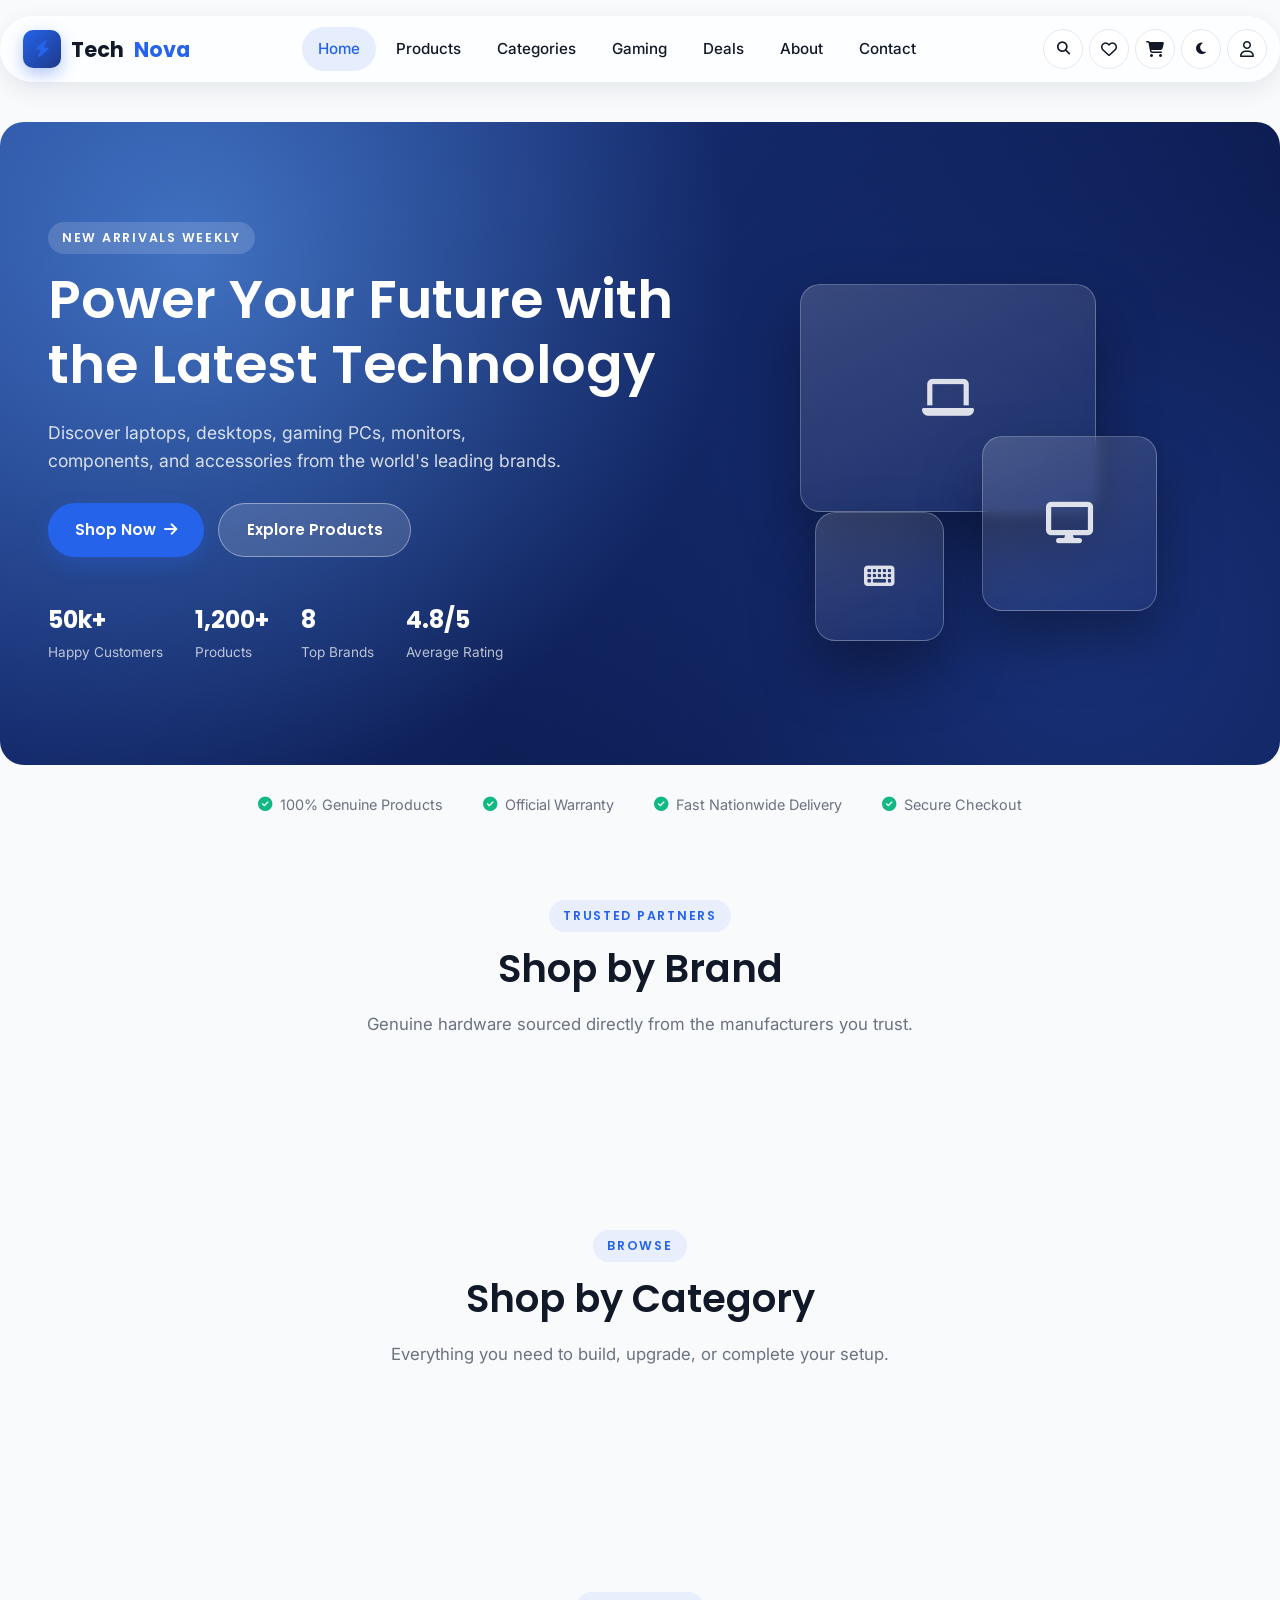
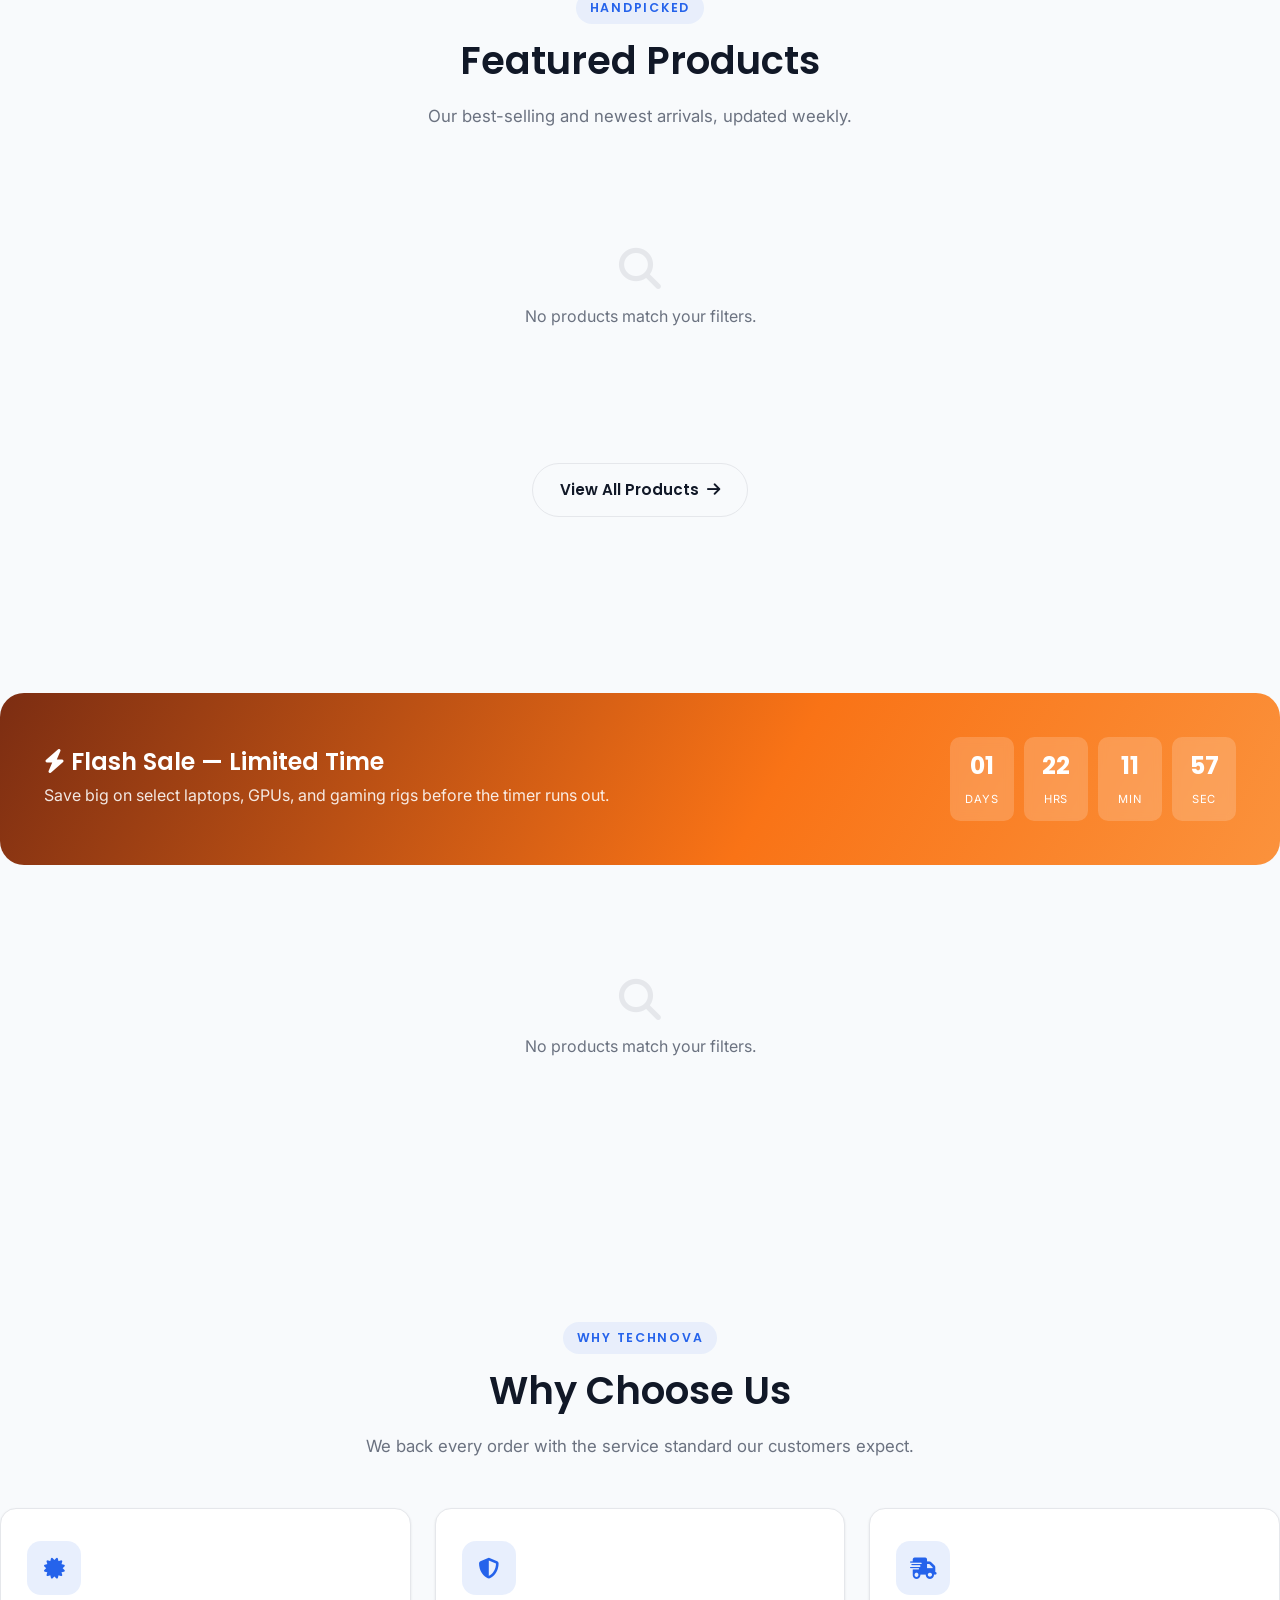
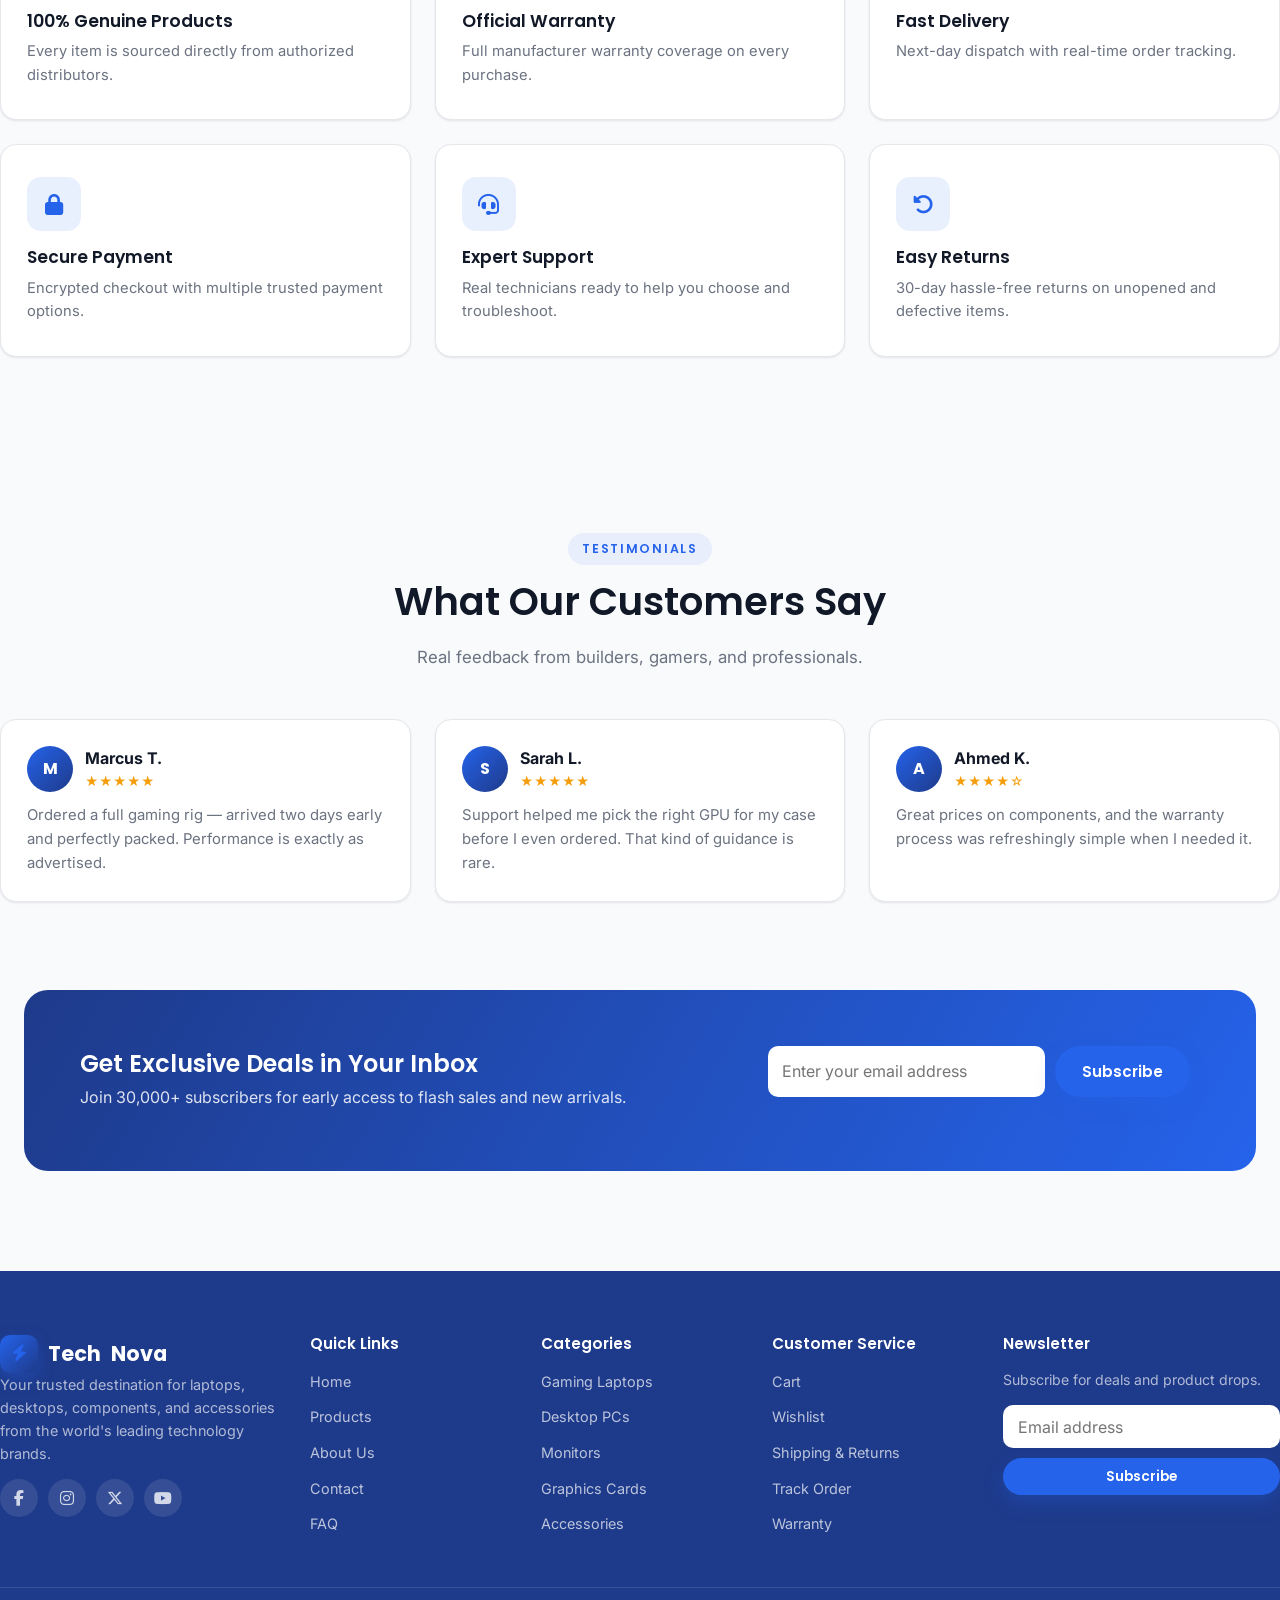
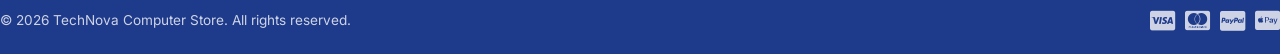
==== commit b6cb2140: "update the portfolio" ====
--- a/index.html
+++ b/index.html
@@ -32,7 +32,7 @@
       <a href="wishlist.html" class="icon-btn icon-btn-wrap" aria-label="Wishlist"><i class="fa-regular fa-heart"></i><span class="badge-dot wishlist-count">0</span></a>
       <a href="cart.html" class="icon-btn icon-btn-wrap" aria-label="Cart"><i class="fa-solid fa-cart-shopping"></i><span class="badge-dot cart-count">0</span></a>
       <button class="icon-btn theme-toggle" aria-label="Toggle dark mode"><i class="fa-solid fa-moon"></i></button>
-      <button class="icon-btn" aria-label="Account"><i class="fa-regular fa-user"></i></button>
+      <a href="login.html" class="icon-btn" id="accountLink" aria-label="Account"><i class="fa-regular fa-user"></i></a>
       <button class="nav-toggle" id="navToggle" aria-label="Menu" aria-expanded="false"><span></span><span></span><span></span></button>
     </div>
   </div>
@@ -262,6 +262,9 @@
   </div>
 </div>
 
+<script src="js/config.js"></script>
+<script src="js/api.js"></script>
+<script src="js/auth.js"></script>
 <script src="js/products.js"></script>
 <script src="js/cart.js"></script>
 <script src="js/wishlist.js"></script>
--- a/css/style.css
+++ b/css/style.css
@@ -668,3 +668,7 @@
 .text-center { text-align: center; }
 .mt-lg { margin-top: 48px; }
 .divider { height: 1px; background: var(--border); margin: 60px 0; }
+
+/* ---- Auth / checkout additions --------------------------------------- */
+.field-error { display: block; color: #dc2626; font-size: 0.82rem; margin-top: 4px; min-height: 1em; }
+.form-field input.invalid { border-color: #dc2626; }
